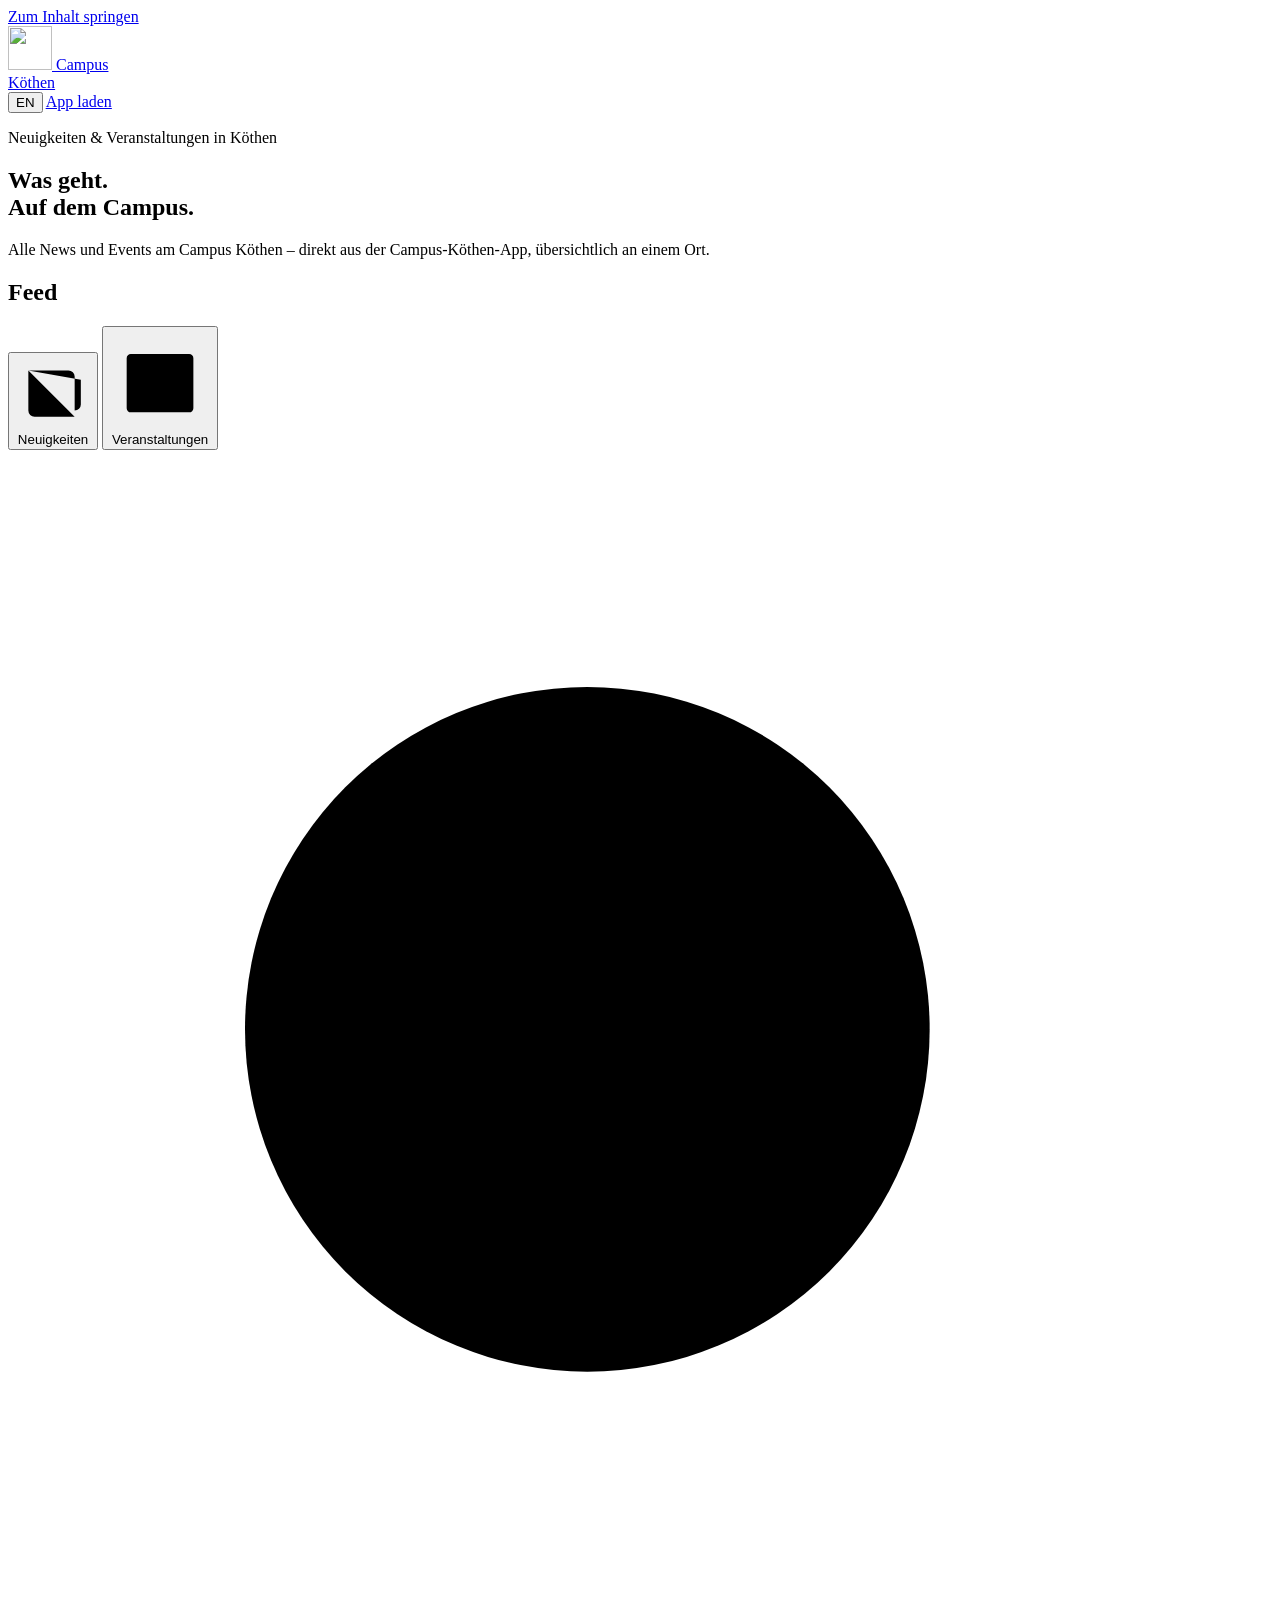
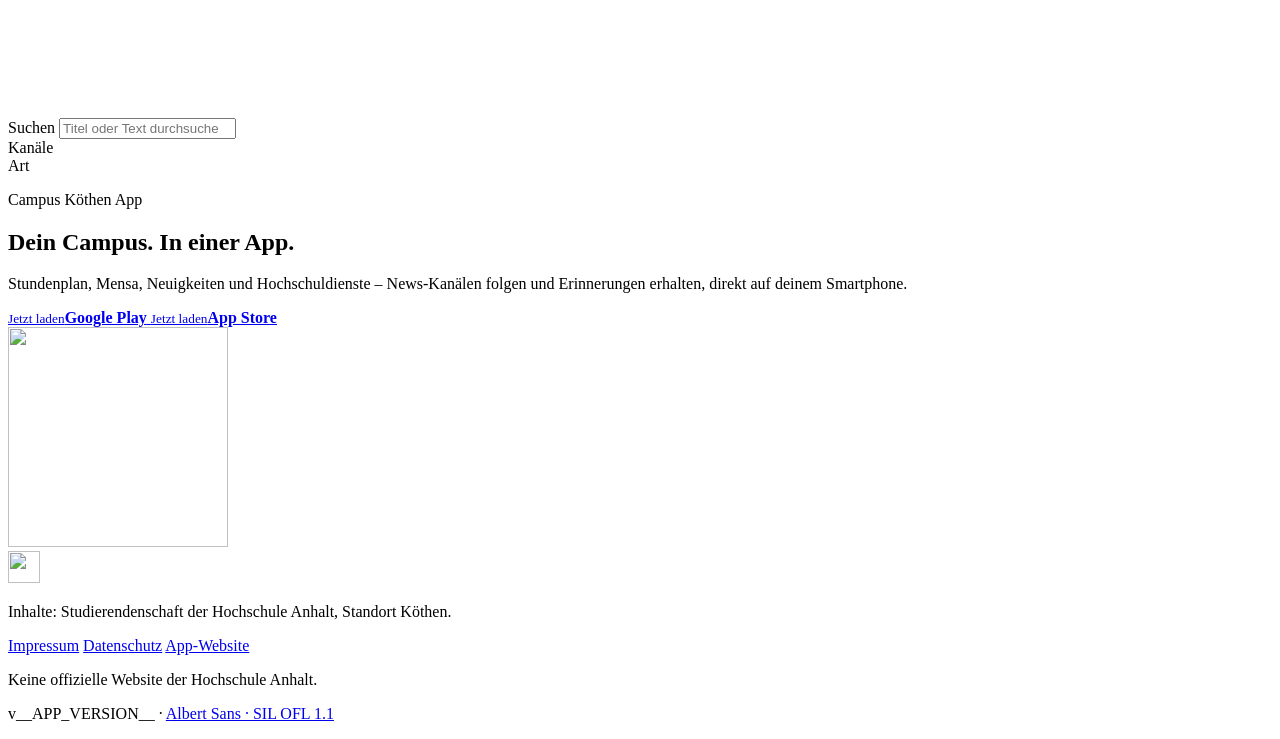
==== public/index.html @ b53502f5 "Add Campus Köthen news & events website Static website that shows all news and events from the Campu" ====
<!doctype html>
<html lang="de">
<head>
  <meta charset="utf-8">
  <meta name="viewport" content="width=device-width, initial-scale=1">
  <title>Campus Köthen – News &amp; Events</title>
  <meta name="description" content="Alle Neuigkeiten und Veranstaltungen der Studierendenschaft am Campus Köthen – direkt aus der Campus-Köthen-App.">
  <meta name="theme-color" content="#FAF7F8" media="(prefers-color-scheme: light)">
  <meta name="theme-color" content="#17121A" media="(prefers-color-scheme: dark)">
  <meta name="color-scheme" content="light dark">
  <meta property="og:title" content="Campus Köthen – News & Events">
  <meta property="og:description" content="Alle Neuigkeiten und Veranstaltungen vom Campus Köthen.">
  <meta property="og:type" content="website">
  <link rel="icon" type="image/png" sizes="32x32" href="/favicon-32.png">
  <link rel="apple-touch-icon" href="/apple-touch-icon.png">
  <link rel="manifest" href="/site.webmanifest">
  <link rel="preload" href="/assets/fonts/AlbertSans-Variable.woff2" as="font" type="font/woff2" crossorigin>
  <link rel="stylesheet" href="/assets/css/styles.css?v=__APP_VERSION__">
  <script src="/assets/js/i18n.js?v=__APP_VERSION__" defer></script>
  <script src="/assets/js/app.js?v=__APP_VERSION__" defer></script>
</head>
<body>
  <a class="skip-link" href="#main" data-i18n="skip">Zum Inhalt springen</a>

  <div class="test-banner" id="test-banner" hidden data-i18n="testBanner">
    Hinweis: Diese Umgebung kann Testinhalte enthalten.
  </div>

  <header class="site-header">
    <div class="container header-inner">
      <a class="brand" href="/" aria-label="Campus Köthen – Startseite">
        <span class="brand-mark"><img src="/assets/img/mark.png" alt="" width="44" height="44"></span>
        <span class="brand-text">Campus<br>Köthen</span>
      </a>
      <nav class="header-actions" aria-label="Sprache und App">
        <button class="lang-toggle" id="lang-toggle" type="button" aria-label="Switch to English">EN</button>
        <a class="btn btn-ghost" href="#app" data-i18n="getApp">App laden</a>
      </nav>
    </div>
  </header>

  <main id="main">
    <section class="hero">
      <div class="hero-glow" aria-hidden="true"></div>
      <div class="container hero-inner">
        <p class="eyebrow"><span class="eyebrow-dot" aria-hidden="true"></span><span data-i18n="eyebrow">Neuigkeiten &amp; Veranstaltungen in Köthen</span></p>
        <h1 class="hero-title">
          <span data-i18n="heroLine1">Was geht.</span><br>
          <span class="hero-accent" data-i18n="heroLine2">Auf dem Campus.</span>
        </h1>
        <p class="hero-lead" data-i18n="heroLead">Alle News und Events am Campus Köthen – direkt aus der Campus-Köthen-App, übersichtlich an einem Ort.</p>
      </div>
    </section>

    <section class="feed-section container" aria-labelledby="feed-heading">
      <h2 id="feed-heading" class="visually-hidden" data-i18n="feedHeading">Feed</h2>

      <div class="toolbar">
        <div class="tabs" role="tablist" aria-label="Ansicht">
          <button class="tab" role="tab" id="tab-news" aria-controls="panel-news" aria-selected="true" data-tab="news">
            <svg aria-hidden="true" viewBox="0 0 24 24"><path d="M4 5h13a2 2 0 0 1 2 2v11a2 2 0 0 0 2-2V8M4 5v13a2 2 0 0 0 2 2h13M8 9h7M8 13h7M8 17h4"/></svg>
            <span data-i18n="tabNews">Neuigkeiten</span>
          </button>
          <button class="tab" role="tab" id="tab-events" aria-controls="panel-events" aria-selected="false" data-tab="events" tabindex="-1">
            <svg aria-hidden="true" viewBox="0 0 24 24"><path d="M7 3v3M17 3v3M4 9h16M5 6h14a1 1 0 0 1 1 1v12a1 1 0 0 1-1 1H5a1 1 0 0 1-1-1V7a1 1 0 0 1 1-1Z"/></svg>
            <span data-i18n="tabEvents">Veranstaltungen</span>
          </button>
        </div>

        <label class="search">
          <svg aria-hidden="true" viewBox="0 0 24 24"><circle cx="11" cy="11" r="6.5"/><path d="m16 16 4.5 4.5"/></svg>
          <span class="visually-hidden" data-i18n="searchLabel">Suchen</span>
          <input id="search" type="search" autocomplete="off" data-i18n-placeholder="searchPlaceholder" placeholder="Titel oder Text durchsuchen …">
        </label>
      </div>

      <div class="filters" aria-label="Filter">
        <div class="filter-row">
          <span class="filter-label" id="channel-label" data-i18n="filterChannels">Kanäle</span>
          <div class="chips" id="channel-chips" role="group" aria-labelledby="channel-label"></div>
        </div>
        <div class="filter-row" id="tag-row">
          <span class="filter-label" id="tag-label" data-i18n="filterTags">Art</span>
          <div class="chips" id="tag-chips" role="group" aria-labelledby="tag-label"></div>
        </div>
      </div>

      <p class="result-info" id="result-info" aria-live="polite"></p>

      <div id="panel-news" role="tabpanel" aria-labelledby="tab-news" class="panel">
        <div class="post-grid" id="news-list"></div>
      </div>

      <div id="panel-events" role="tabpanel" aria-labelledby="tab-events" class="panel" hidden>
        <h3 class="list-heading" id="upcoming-heading" data-i18n="upcoming">Kommende Veranstaltungen</h3>
        <div class="event-list" id="events-upcoming"></div>
        <h3 class="list-heading list-heading-past" id="past-heading" data-i18n="past">Vergangene Veranstaltungen</h3>
        <div class="event-list event-list-past" id="events-past"></div>
      </div>

      <div class="state" id="state" hidden></div>

      <p class="updated" id="updated"></p>
    </section>

    <section class="app-promo" id="app" aria-labelledby="app-heading">
      <div class="container app-promo-inner">
        <div class="app-promo-text">
          <p class="eyebrow eyebrow-light"><span class="eyebrow-dot" aria-hidden="true"></span><span data-i18n="appEyebrow">Campus Köthen App</span></p>
          <h2 id="app-heading" data-i18n="appHeading">Dein Campus. In einer App.</h2>
          <p data-i18n="appText">Stundenplan, Mensa, Neuigkeiten und Hochschuldienste – News-Kanälen folgen und Erinnerungen erhalten, direkt auf deinem Smartphone.</p>
          <div class="store-buttons">
            <a class="btn btn-store" href="https://play.google.com/store/apps/details?id=erikengler.campuskoethen" rel="noopener" target="_blank">
              <small data-i18n="getNow">Jetzt laden</small><strong>Google Play</strong>
            </a>
            <a class="btn btn-store" href="https://apps.apple.com/app/campus-k%C3%B6then/id6805886837" rel="noopener" target="_blank">
              <small data-i18n="getNow">Jetzt laden</small><strong>App Store</strong>
            </a>
          </div>
        </div>
        <img class="app-promo-mark" src="/assets/img/icon-512.png" alt="" width="220" height="220" loading="lazy">
      </div>
    </section>
  </main>

  <footer class="site-footer">
    <div class="container footer-inner">
      <div class="footer-brand">
        <span class="brand-mark brand-mark-sm"><img src="/assets/img/mark.png" alt="" width="32" height="32"></span>
        <p data-i18n="footerContent">Inhalte: Studierendenschaft der Hochschule Anhalt, Standort Köthen.</p>
      </div>
      <nav class="footer-links" aria-label="Rechtliches">
        <a href="/rechtliches/#impressum" data-i18n="imprint">Impressum</a>
        <a href="/rechtliches/#datenschutz" data-i18n="privacy">Datenschutz</a>
        <a href="https://campus-koethen.sturahsa.de/" rel="noopener" target="_blank" data-i18n="appWebsite">App-Website</a>
      </nav>
      <p class="footer-note" data-i18n="independence">Keine offizielle Website der Hochschule Anhalt.</p>
      <p class="footer-meta">
        <span>v__APP_VERSION__</span> ·
        <a href="/assets/fonts/AlbertSans-OFL.txt">Albert Sans · SIL OFL 1.1</a>
      </p>
    </div>
  </footer>

  <noscript>
    <div class="noscript">Bitte aktiviere JavaScript, um die aktuellen News und Events zu laden. / Please enable JavaScript to load the latest news and events.</div>
  </noscript>
</body>
</html>
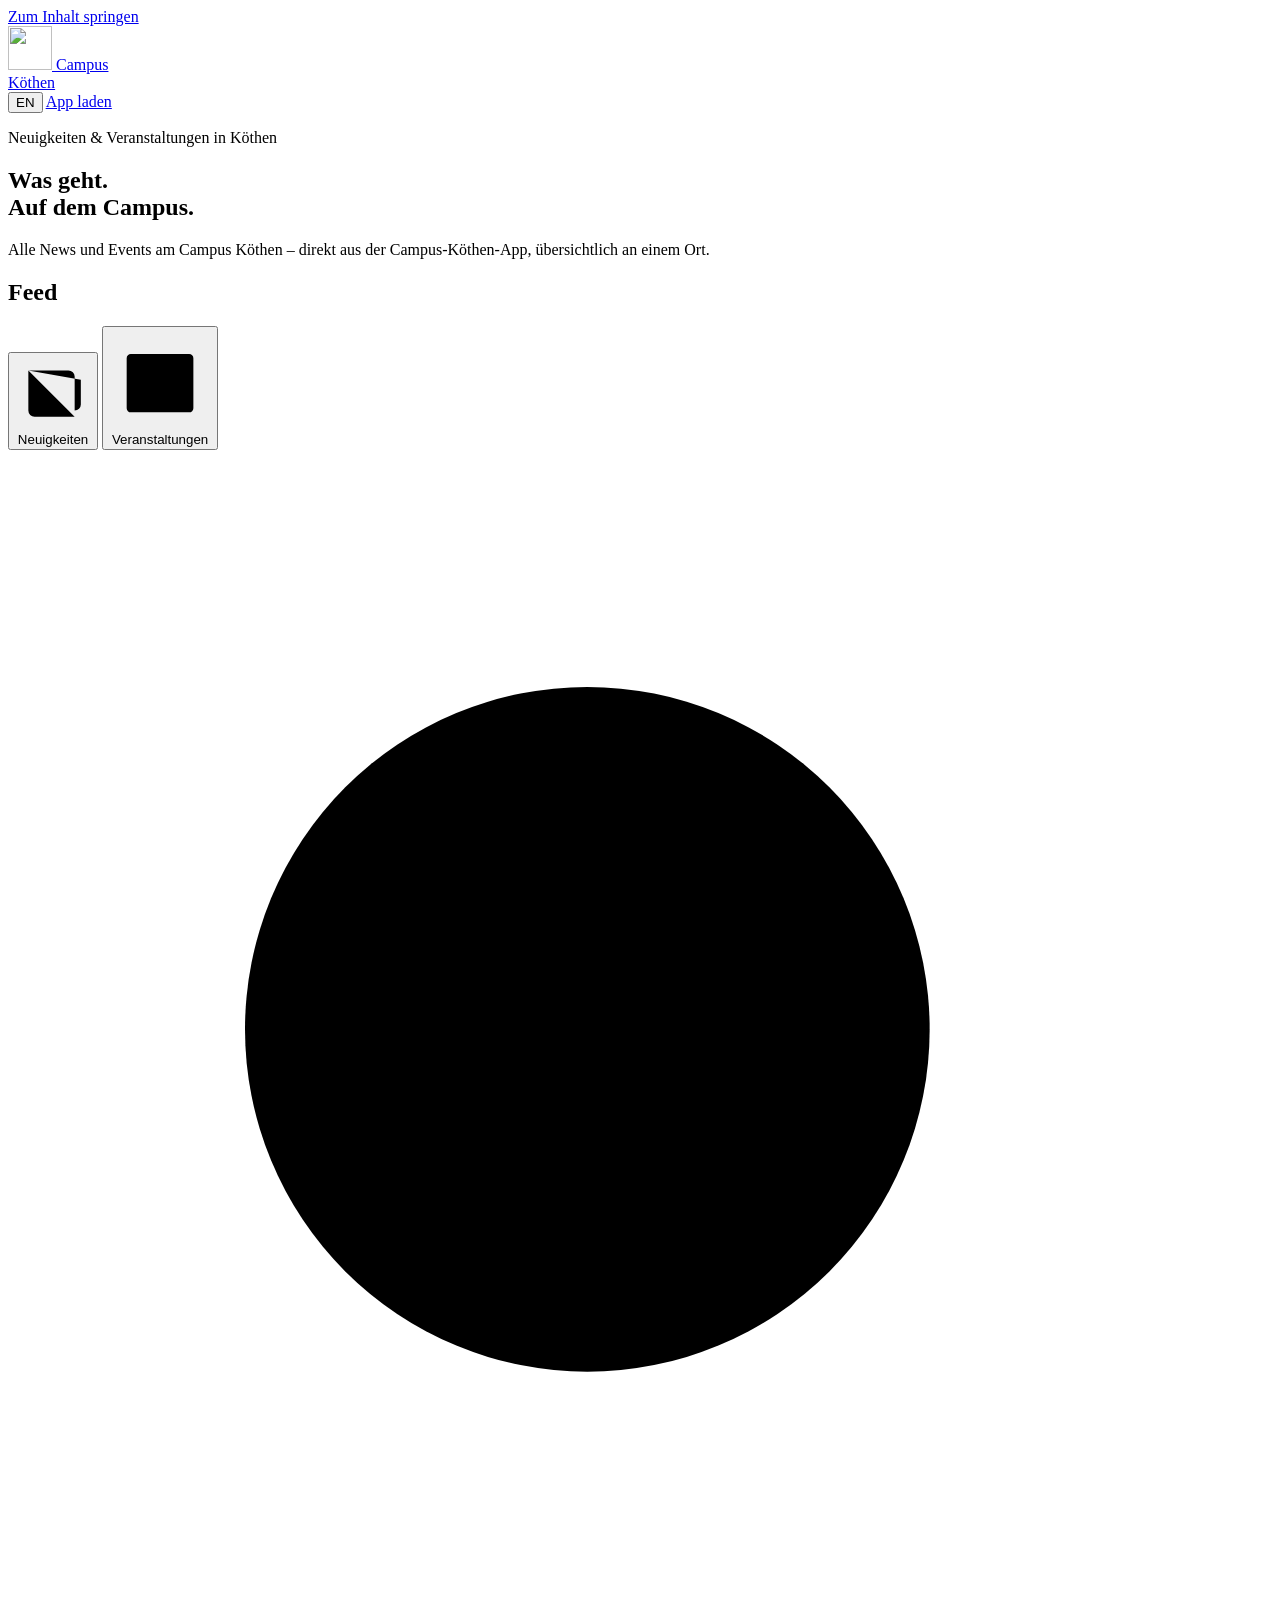
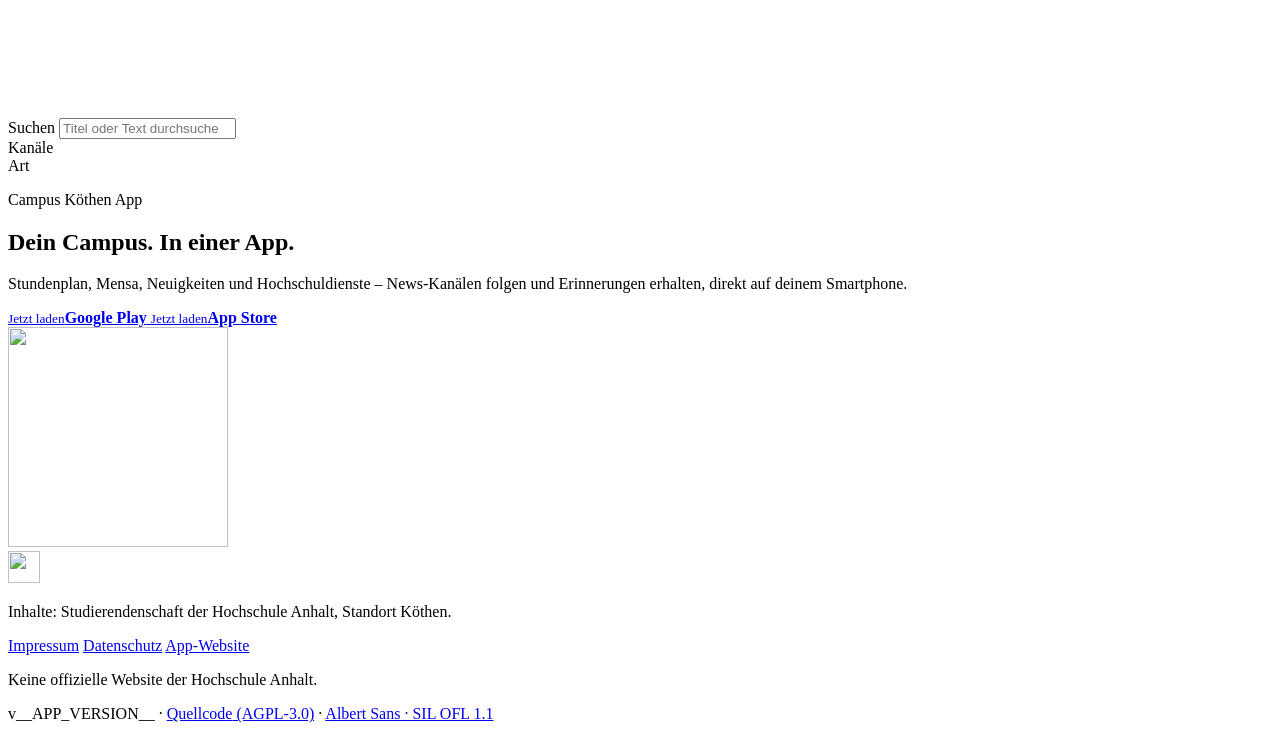
==== commit 4ddbb022: "License under AGPL-3.0-only - Add the full AGPL-3.0 license text (identical to the Campus Köthen app" ====
--- a/public/index.html
+++ b/public/index.html
@@ -1,4 +1,5 @@
 <!doctype html>
+<!-- SPDX-License-Identifier: AGPL-3.0-only -->
 <html lang="de">
 <head>
   <meta charset="utf-8">
@@ -137,6 +138,7 @@
       <p class="footer-note" data-i18n="independence">Keine offizielle Website der Hochschule Anhalt.</p>
       <p class="footer-meta">
         <span>v__APP_VERSION__</span> ·
+        <a href="https://github.com/Leviora-Studio/campus-app-news-feed-website" rel="noopener" target="_blank"><span data-i18n="sourceCode">Quellcode</span> (AGPL-3.0)</a> ·
         <a href="/assets/fonts/AlbertSans-OFL.txt">Albert Sans · SIL OFL 1.1</a>
       </p>
     </div>
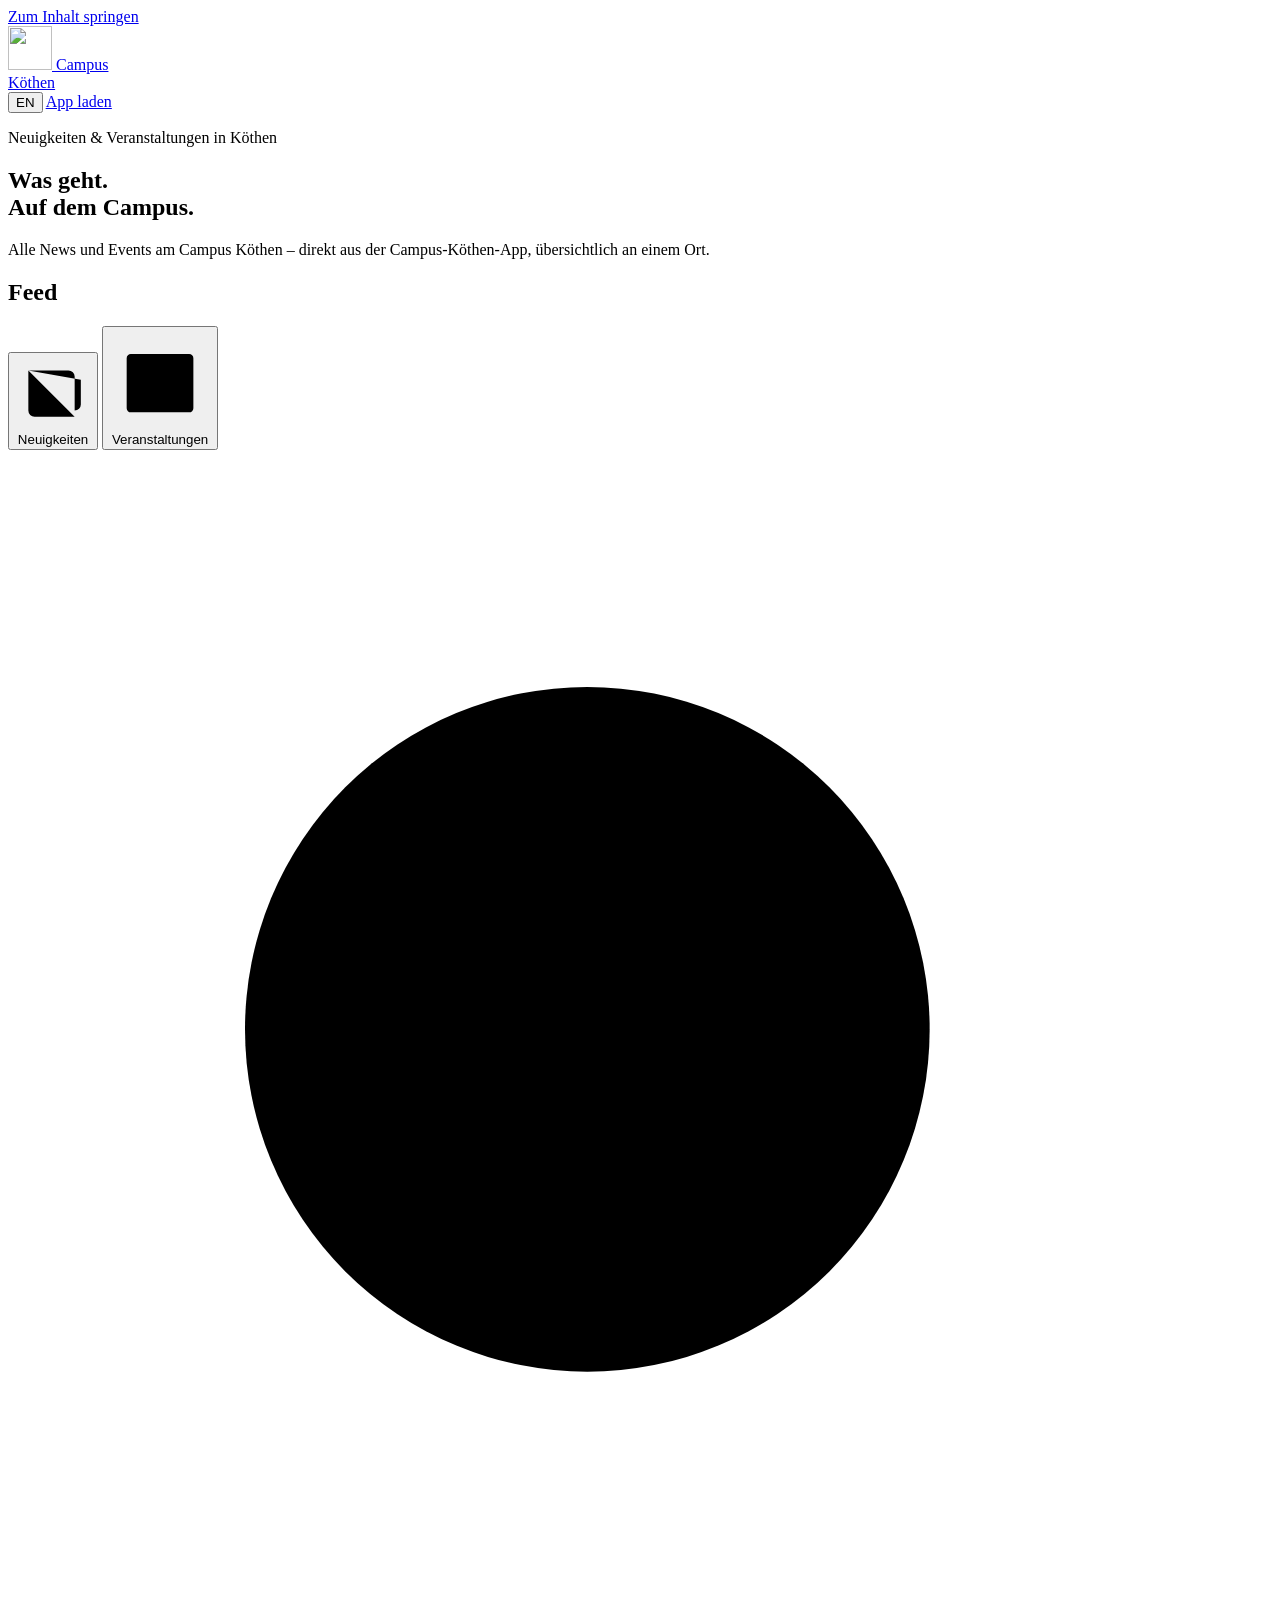
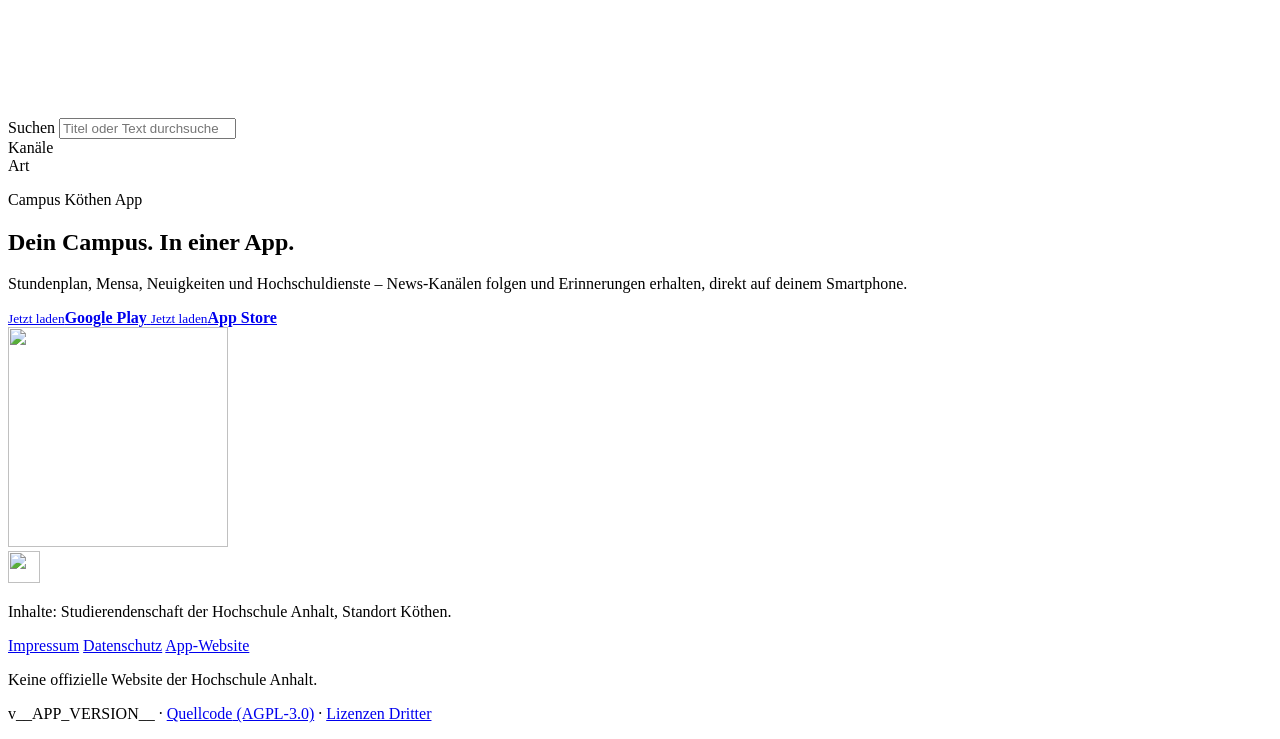
==== commit ce22cbbe: "Add third-party license notices (Albert Sans, Lucide icons) - THIRD_PARTY_NOTICES.md listing all thi" ====
--- a/public/index.html
+++ b/public/index.html
@@ -139,7 +139,7 @@
       <p class="footer-meta">
         <span>v__APP_VERSION__</span> ·
         <a href="https://github.com/Leviora-Studio/campus-app-news-feed-website" rel="noopener" target="_blank"><span data-i18n="sourceCode">Quellcode</span> (AGPL-3.0)</a> ·
-        <a href="/assets/fonts/AlbertSans-OFL.txt">Albert Sans · SIL OFL 1.1</a>
+        <a href="/THIRD_PARTY_NOTICES.txt" data-i18n="thirdParty">Lizenzen Dritter</a>
       </p>
     </div>
   </footer>
